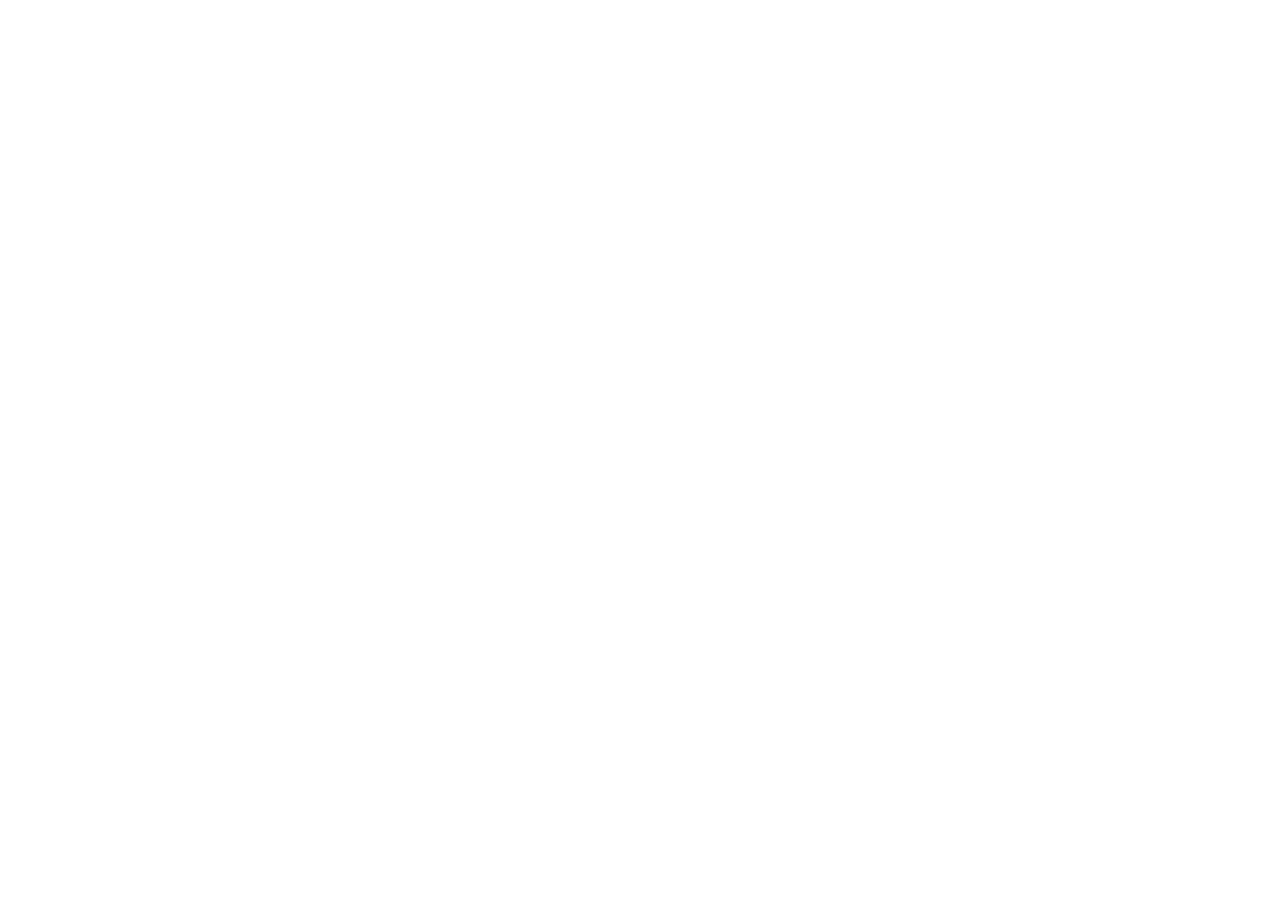
==== about.html @ 1bca8f75 "first commit, yo" ====
<!DOCTYPE html>
<html lang="en">
<head>
    <meta charset="UTF-8">
    <meta name="viewport" content="width=device-width, initial-scale=1.0">
    <meta http-equiv="X-UA-Compatible" content="ie=edge">
    <title>About Jeremiah</title>
</head>
<body>
    
</body>
</html>
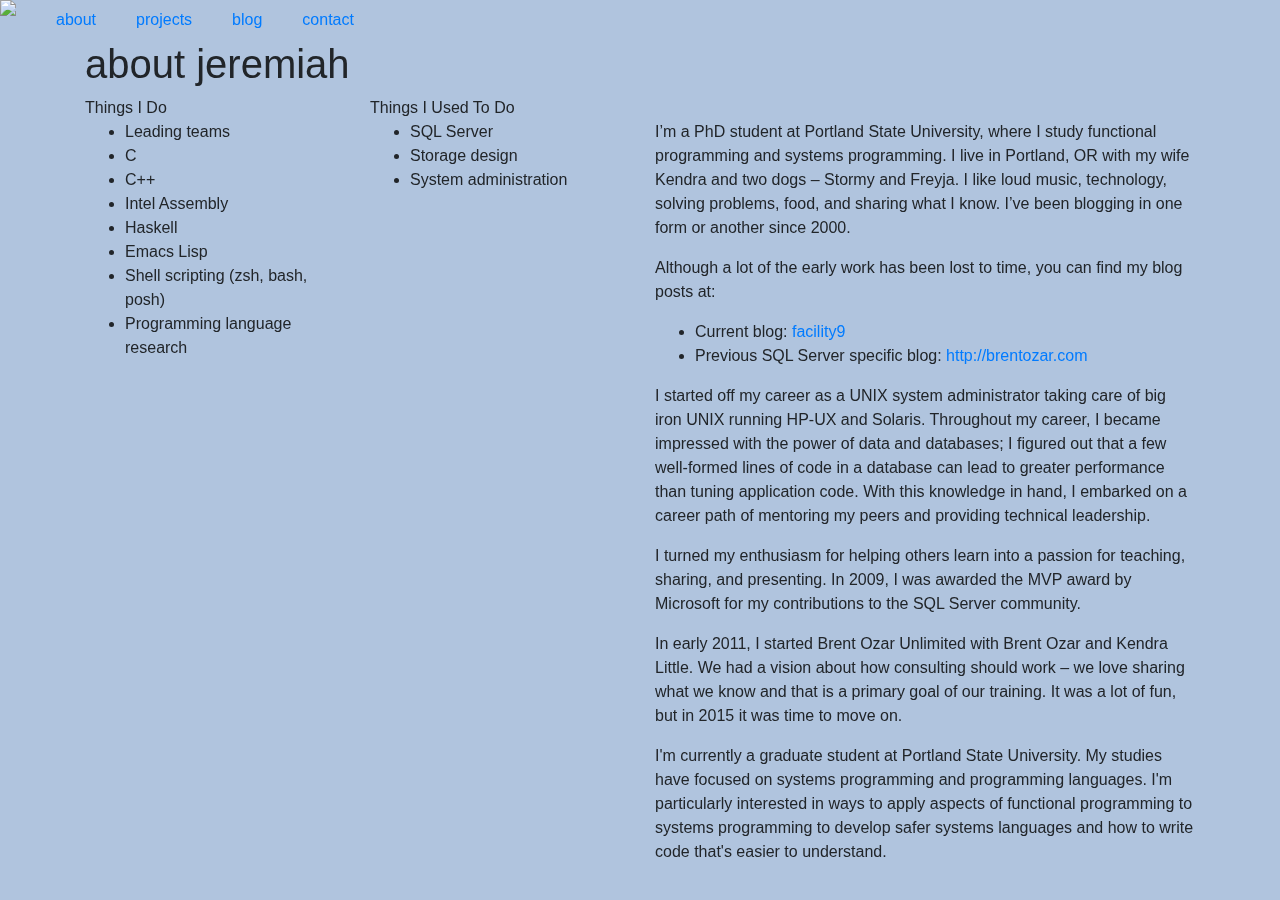
==== commit 1a0c638b: "Add about me" ====
--- a/about.html
+++ b/about.html
@@ -1,12 +1,126 @@
 <!DOCTYPE html>
 <html lang="en">
-<head>
-    <meta charset="UTF-8">
-    <meta name="viewport" content="width=device-width, initial-scale=1.0">
-    <meta http-equiv="X-UA-Compatible" content="ie=edge">
+  <head>
+    <!-- Required meta tags -->
+    <meta charset="utf-8" />
+    <meta
+      name="viewport"
+      content="width=device-width, initial-scale=1, shrink-to-fit=no"
+    />
+
+    <!-- Bootstrap CSS -->
+    <link
+      rel="stylesheet"
+      href="https://stackpath.bootstrapcdn.com/bootstrap/4.3.1/css/bootstrap.min.css"
+      integrity="sha384-ggOyR0iXCbMQv3Xipma34MD+dH/1fQ784/j6cY/iJTQUOhcWr7x9JvoRxT2MZw1T"
+      crossorigin="anonymous"
+    />
+    <link rel="stylesheet" href="style.css" />
+    <meta http-equiv="X-UA-Compatible" content="ie=edge" />
     <title>About Jeremiah</title>
-</head>
-<body>
-    
-</body>
+  </head>
+  <body>
+    <header>
+      <img src="images/rox.jpg" class="bg" />
+    </header>
+    <nav class="navbar  navbar-expand-lg">
+      <ul class="navbar-nav">
+        <ol class="nav-item active">
+          <a href="about.html">about</a>
+        </ol>
+        <ol class="nav-item">
+          <a href="projects.html">projects</a>
+        </ol>
+        <ol class="nav-item">
+          <a href="https://facility9.com">blog</a>
+        </ol>
+        <ol class="nav-item">
+          <a href="contact.html">contact</a>
+        </ol>
+      </ul>
+    </nav>
+    <div class="container">
+      <div class="about-header">
+        <h1>about jeremiah</h1>
+      </div>
+      <div class="row">
+        <div class="col-3 tid">Things I Do</div>
+        <div class="col-3 tid">Things I Used To Do</div>
+      </div>
+
+      <div class="row">
+        <div class="col-3">
+          <ul class="tid-list">
+            <li>Leading teams</li>
+            <li>C</li>
+            <li>C++</li>
+            <li>Intel Assembly</li>
+            <li>Haskell</li>
+            <li>Emacs Lisp</li>
+            <li>Shell scripting (zsh, bash, posh)</li>
+            <li>Programming language research</li>
+          </ul>
+        </div>
+        <div class="col-3">
+          <ul class="tid-list">
+            <li>SQL Server</li>
+            <li>Storage design</li>
+            <li>System administration</li>
+          </ul>
+        </div>
+        <div class="col-6">
+          <p>
+            I’m a PhD student at Portland State University, where I study
+            functional programming and systems programming. I live in Portland,
+            OR with my wife Kendra and two dogs – Stormy and Freyja. I like loud
+            music, technology, solving problems, food, and sharing what I know.
+            I’ve been blogging in one form or another since 2000.
+          </p>
+          <p>
+            Although a lot of the early work has been lost to time, you can find
+            my blog posts at:
+          </p>
+
+          <ul class="tid-list">
+            <li>Current blog: <a href="http://facility9.com">facility9</a></li>
+            <li>
+              Previous SQL Server specific blog:
+              <a href="http://brentozar.com">http://brentozar.com</a>
+            </li>
+          </ul>
+
+          <p>
+            I started off my career as a UNIX system administrator taking care
+            of big iron UNIX running HP-UX and Solaris. Throughout my career, I
+            became impressed with the power of data and databases; I figured out
+            that a few well-formed lines of code in a database can lead to
+            greater performance than tuning application code. With this
+            knowledge in hand, I embarked on a career path of mentoring my peers
+            and providing technical leadership.
+          </p>
+
+          <p>
+            I turned my enthusiasm for helping others learn into a passion for
+            teaching, sharing, and presenting. In 2009, I was awarded the MVP
+            award by Microsoft for my contributions to the SQL Server community.
+          </p>
+
+          <p>
+            In early 2011, I started Brent Ozar Unlimited with Brent Ozar and
+            Kendra Little. We had a vision about how consulting should work – we
+            love sharing what we know and that is a primary goal of our
+            training. It was a lot of fun, but in 2015 it was time to move on.
+          </p>
+
+          <p>
+            I'm currently a graduate student at Portland State University. My
+            studies have focused on systems programming and programming
+            languages. I'm particularly interested in ways to apply aspects of
+            functional programming to systems programming to develop safer
+            systems languages and how to write code that's easier to understand.
+          </p>
+        </div>
+      </div>
+    </div>
+  </body>
 </html>
--- a/style.css
+++ b/style.css
@@ -0,0 +1,17 @@
+body {
+  background-color: lightsteelblue;
+}
+img.bg {
+  min-height: 100%;
+  min-width: 1024px;
+  width: 100%;
+  height: auto;
+  position: fixed;
+  top: 0;
+  left: 0;
+  z-index: -1;
+}
+
+.navbar {
+    z-index: 10;
+}
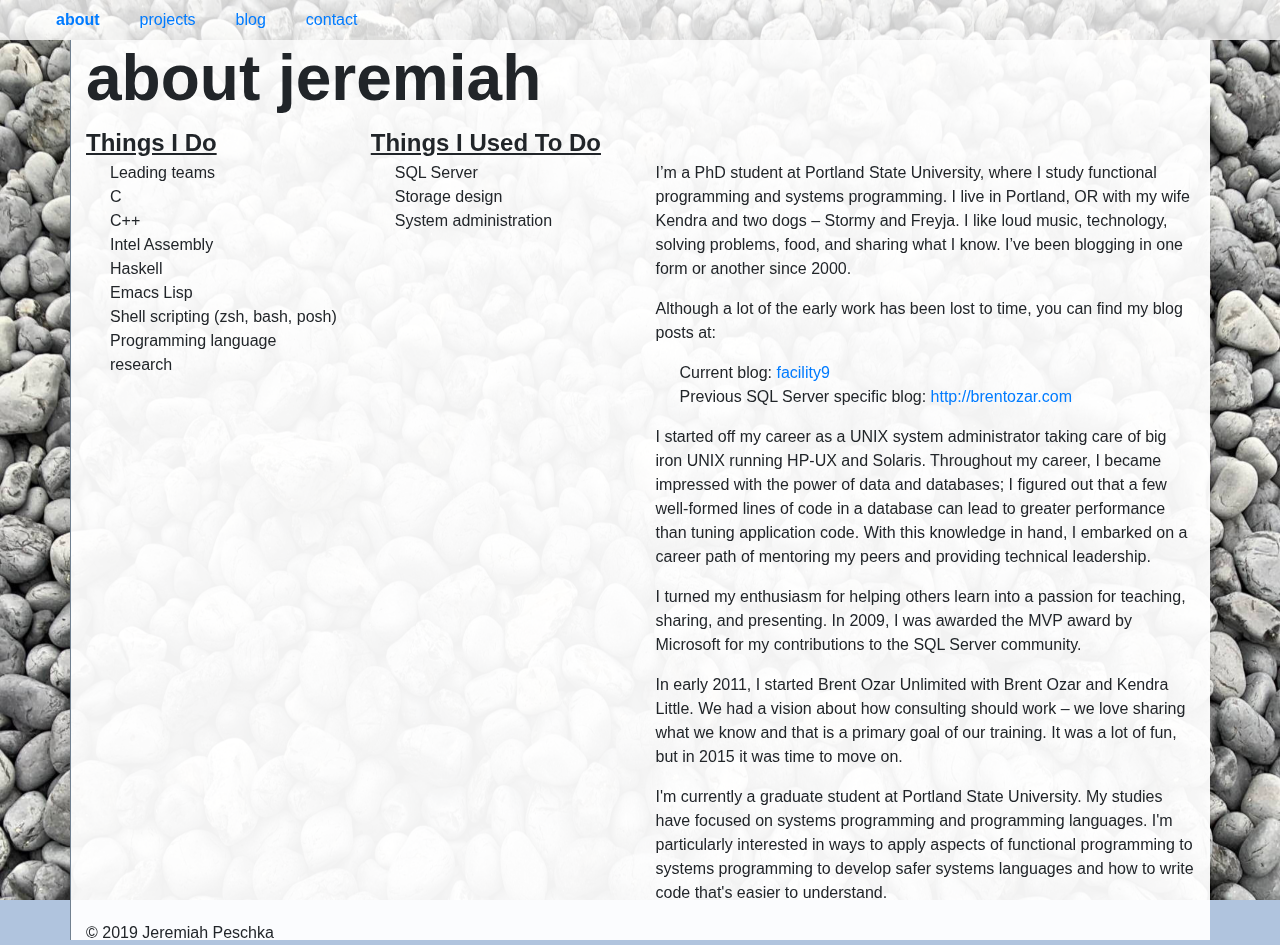
==== commit bfc7b765: "Adds some kind of footer" ====
--- a/about.html
+++ b/about.html
@@ -17,13 +17,19 @@
     />
     <link rel="stylesheet" href="style.css" />
     <meta http-equiv="X-UA-Compatible" content="ie=edge" />
+    <style type="text/css">
+      html,
+      body {
+        height: 100%;
+      }
+    </style>
     <title>About Jeremiah</title>
   </head>
   <body>
     <header>
       <img src="images/rox.jpg" class="bg" />
     </header>
-    <nav class="navbar  navbar-expand-lg">
+    <nav class="navbar navbar-expand-lg">
       <ul class="navbar-nav">
         <ol class="nav-item active">
           <a href="about.html">about</a>
@@ -39,7 +45,7 @@
         </ol>
       </ul>
     </nav>
-    <div class="container">
+    <div class="container h-100">
       <div class="about-header">
         <h1>about jeremiah</h1>
       </div>
@@ -121,6 +127,9 @@
           </p>
         </div>
       </div>
+      <div class="footer">
+        &copy; 2019 Jeremiah Peschka
+      </div>
     </div>
   </body>
 </html>
--- a/style.css
+++ b/style.css
@@ -1,6 +1,9 @@
+
+
 body {
   background-color: lightsteelblue;
 }
+
 img.bg {
   min-height: 100%;
   min-width: 1024px;
@@ -12,6 +15,70 @@
   z-index: -1;
 }
 
+* { z-index: 5; }
+
 .navbar {
-    z-index: 10;
+  z-index: 10;
 }
+
+.title-bar {
+  background-color: rgba(255, 255, 255, 0.6);
+  width: 100%;
+  height: 150px;
+  vertical-align: middle;
+  position: fixed;
+  bottom: 150px;
+}
+
+.title-bar .col-12 {
+  display: inline-block;
+  text-align: center;
+}
+
+.navbar {
+  background-color: rgba(255, 255, 255, 0.8);
+}
+
+.navbar-nav > .active > a {
+  font-weight: bold;
+}
+
+.about-header h1 {
+  font-size: 4.0em;
+  font-weight: bold;
+}
+
+.tid {
+  text-decoration: underline;
+  text-underline-offset: auto;
+  text-underline-offset: from-font;
+  font-size: 1.5em;
+  font-weight: bold;
+}
+
+.tid-list {
+  list-style: none;
+}
+
+.tid-list li {
+  margin-left: -1em;
+}
+
+.container {
+  background-color: rgba(255, 255, 255, 0.95);
+  border-left: 1px solid slategrey;
+}
+
+.proj-title {
+  font-weight: bold;
+}
+
+.proj-row {
+  margin-bottom: 2em;
+}
+
+#contact-form {
+  border: 1px solid black;
+  margin-left: auto;
+  margin-right: auto;
+}
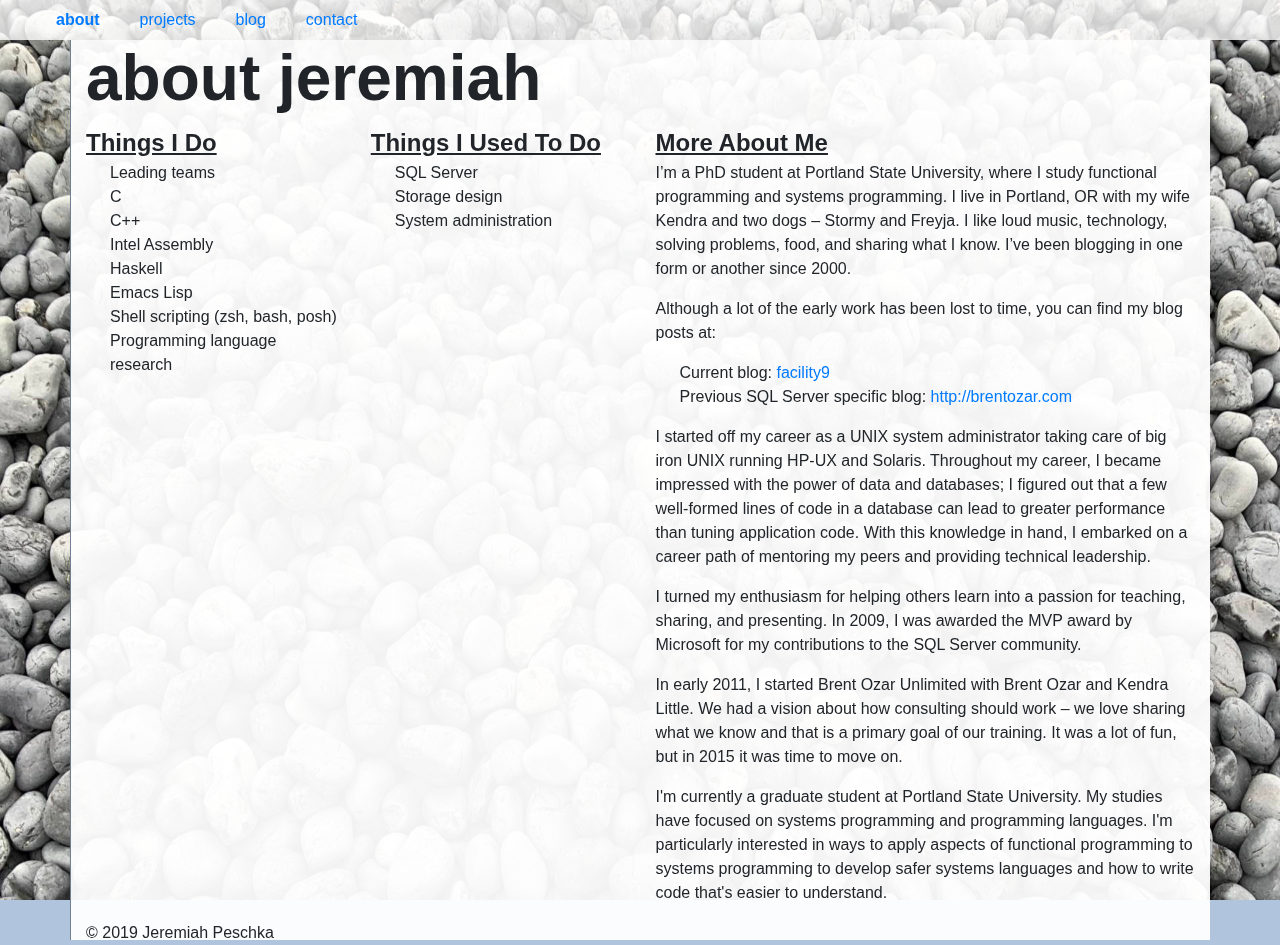
==== commit 24adc00f: "Cleaner about layout" ====
--- a/about.html
+++ b/about.html
@@ -49,13 +49,10 @@
       <div class="about-header">
         <h1>about jeremiah</h1>
       </div>
-      <div class="row">
-        <div class="col-3 tid">Things I Do</div>
-        <div class="col-3 tid">Things I Used To Do</div>
-      </div>
 
       <div class="row">
-        <div class="col-3">
+        <div class="col-md-3">
+          <div class="tid">Things I Do</div>
           <ul class="tid-list">
             <li>Leading teams</li>
             <li>C</li>
@@ -67,14 +64,16 @@
             <li>Programming language research</li>
           </ul>
         </div>
-        <div class="col-3">
+        <div class="col-md-3">
+            <div class="tid">Things I Used To Do</div>
           <ul class="tid-list">
             <li>SQL Server</li>
             <li>Storage design</li>
             <li>System administration</li>
           </ul>
         </div>
-        <div class="col-6">
+        <div class="col-md-6">
+          <div class="tid">More About Me</div>
           <p>
             I’m a PhD student at Portland State University, where I study
             functional programming and systems programming. I live in Portland,
--- a/style.css
+++ b/style.css
@@ -6,7 +6,7 @@
 
 img.bg {
   min-height: 100%;
-  min-width: 1024px;
+  min-width: 100%;
   width: 100%;
   height: auto;
   position: fixed;
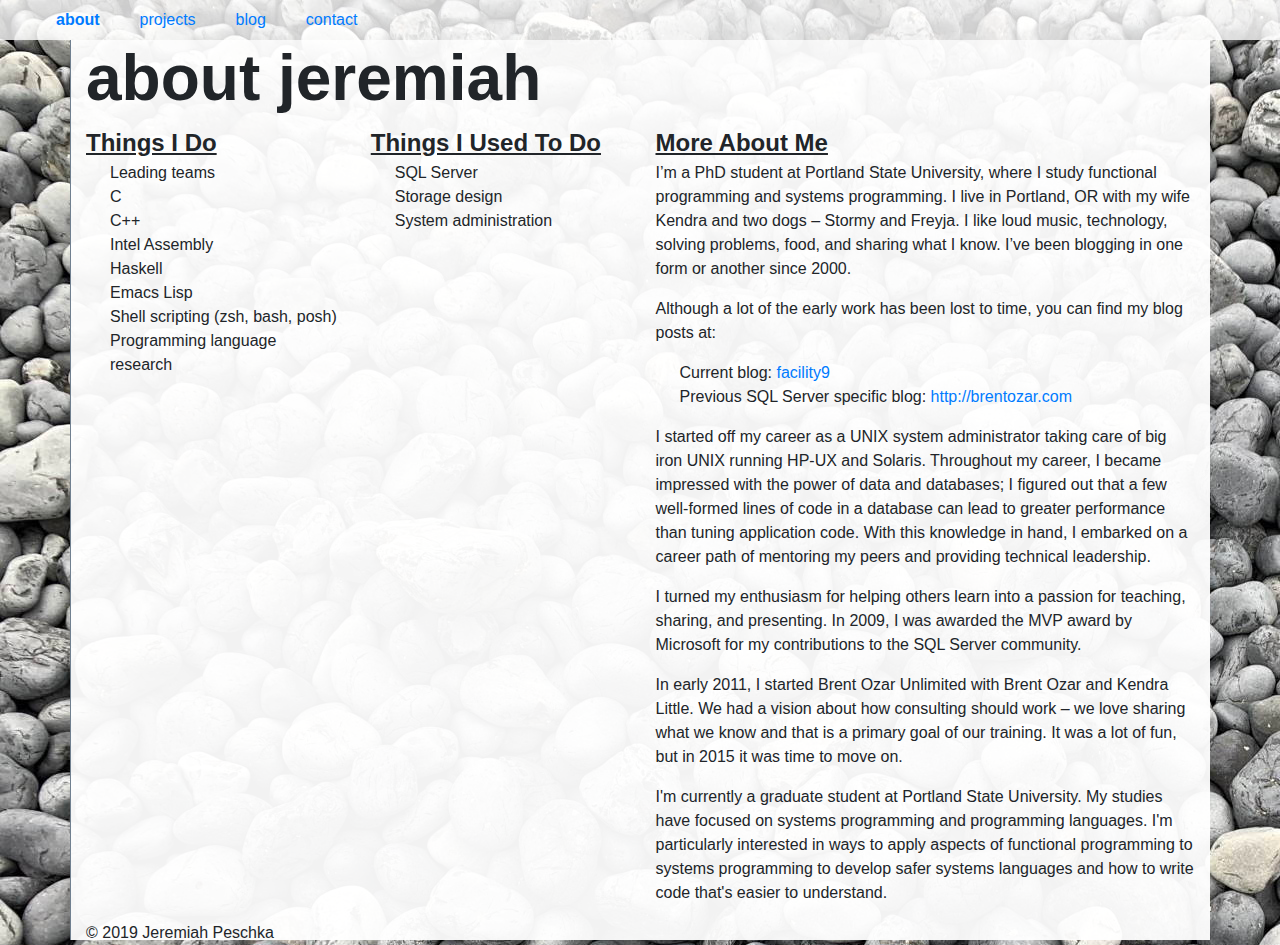
==== commit fd420298: "Better backgrounds" ====
--- a/about.html
+++ b/about.html
@@ -22,13 +22,12 @@
       body {
         height: 100%;
       }
+
+      body { background-image: url('images/rox.jpg');}
     </style>
     <title>About Jeremiah</title>
   </head>
   <body>
-    <header>
-      <img src="images/rox.jpg" class="bg" />
-    </header>
     <nav class="navbar navbar-expand-lg">
       <ul class="navbar-nav">
         <ol class="nav-item active">
--- a/style.css
+++ b/style.css
@@ -4,22 +4,9 @@
   background-color: lightsteelblue;
 }
 
-img.bg {
-  min-height: 100%;
-  min-width: 100%;
-  width: 100%;
-  height: auto;
-  position: fixed;
-  top: 0;
-  left: 0;
-  z-index: -1;
-}
-
 * { z-index: 5; }
 
-.navbar {
-  z-index: 10;
-}
+.navbar { z-index: 10; }
 
 .title-bar {
   background-color: rgba(255, 255, 255, 0.6);
@@ -50,8 +37,6 @@
 
 .tid {
   text-decoration: underline;
-  text-underline-offset: auto;
-  text-underline-offset: from-font;
   font-size: 1.5em;
   font-weight: bold;
 }
